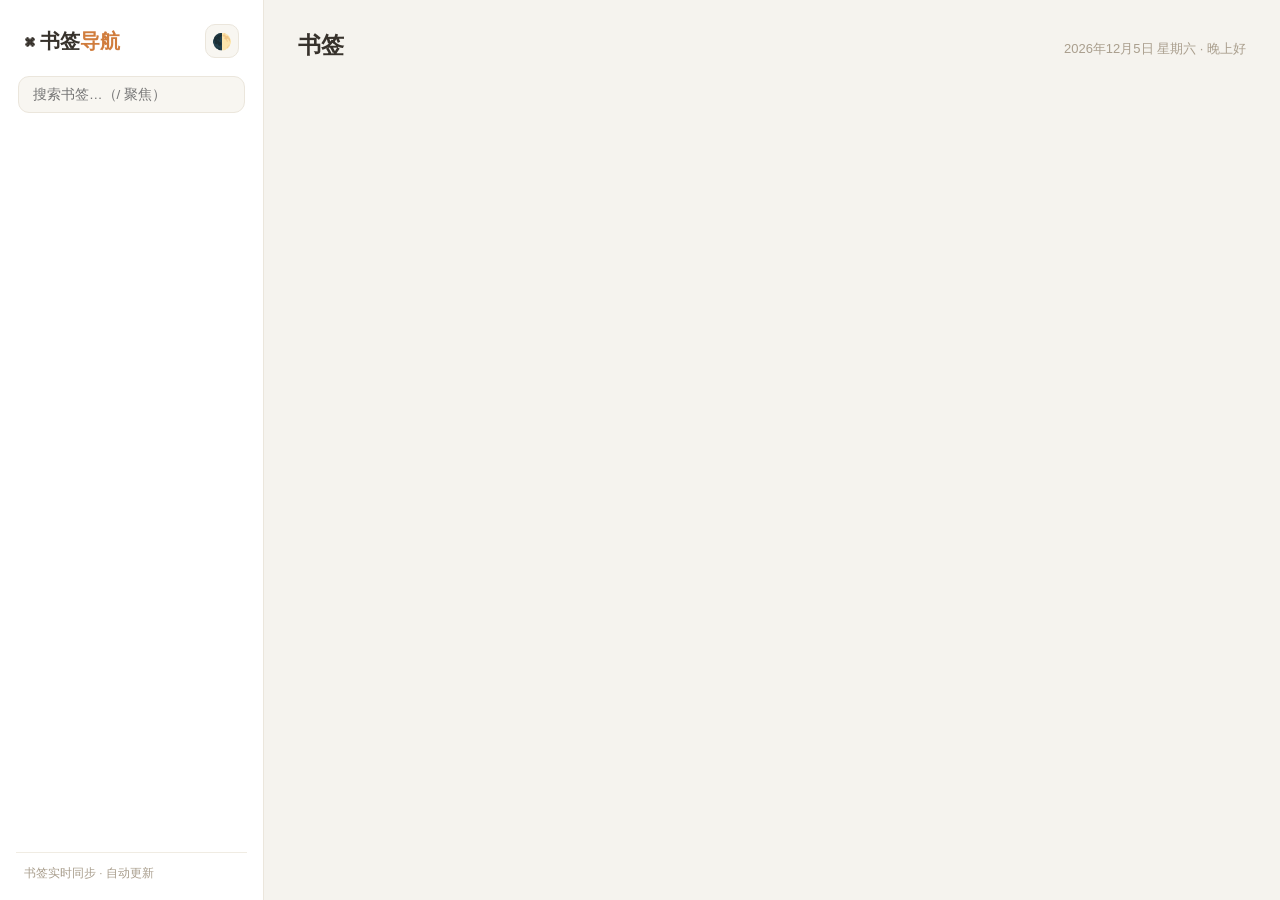
==== newtab.html @ 9ea772b9 "核心代码：新标签页导航页 + 在线演示页" ====
<!DOCTYPE html>
<html lang="zh-CN">
<head>
  <meta charset="UTF-8" />
  <meta name="viewport" content="width=device-width, initial-scale=1.0" />
  <title>书签导航页</title>
  <link rel="stylesheet" href="newtab.css" />
</head>
<body>
  <div class="layout">
    <aside class="side">
      <div class="logo-row">
        <div class="logo">⌘ 书签<span>导航</span></div>
        <button id="themeBtn" class="theme-btn" title="切换主题（跟随系统 / 浅色 / 深色）">🌓</button>
      </div>
      <div class="search">
        <input id="searchInput" type="text" placeholder="搜索书签…（/ 聚焦）" autocomplete="off" spellcheck="false" />
      </div>
      <nav id="sideList" class="cats"></nav>
      <div class="foot" id="sideFoot">书签实时同步 · 自动更新</div>
    </aside>
    <main class="main">
      <div class="m-head">
        <h2 id="curGroup">书签</h2>
        <span class="cnt" id="curCount"></span>
        <span class="spacer"></span>
        <span class="greet" id="greetLine"></span>
      </div>
      <div id="gridWrap" class="grid-wrap"></div>
    </main>
  </div>
  <div id="empty" class="empty hidden">
    <p>没有找到匹配的书签</p>
    <button id="clearBtn">清除搜索</button>
  </div>
  <script src="newtab.js"></script>
</body>
</html>
---- newtab.css ----
/* ===== 主题变量：浅色（默认） / 深色 / 跟随系统 ===== */
:root {
  --bg: #f5f3ee;
  --panel: #ffffff;
  --line: #ebe6dc;
  --line-soft: #f0ece3;
  --ink: #37322c;
  --ink-2: #5f574a;
  --muted: #a99e8d;
  --accent: #d07c3c;
  --accent-deep: #b56a33;
  --accent-soft: #f2e4d4;
  --chip: #f8f6f1;
  --hover: #f6f3ec;
  --shadow: 0 1px 2px rgba(0, 0, 0, 0.03);
  --shadow-hover: 0 8px 20px rgba(0, 0, 0, 0.07);
  --emoji-bg: #f6f3ec;
}

@media (prefers-color-scheme: dark) {
  :root:not([data-theme]) {
    --bg: #1e1b17;
    --panel: #27231d;
    --line: #3a332a;
    --line-soft: #332d25;
    --ink: #eceae4;
    --ink-2: #b3aa9c;
    --muted: #8d857a;
    --accent: #e08a4e;
    --accent-deep: #eba266;
    --accent-soft: #3a2e20;
    --chip: #2e2a22;
    --hover: #322c24;
    --shadow: 0 1px 2px rgba(0, 0, 0, 0.3);
    --shadow-hover: 0 8px 22px rgba(0, 0, 0, 0.45);
    --emoji-bg: #333026;
  }
}

[data-theme="light"] {
  --bg: #f5f3ee;
  --panel: #ffffff;
  --line: #ebe6dc;
  --line-soft: #f0ece3;
  --ink: #37322c;
  --ink-2: #5f574a;
  --muted: #a99e8d;
  --accent: #d07c3c;
  --accent-deep: #b56a33;
  --accent-soft: #f2e4d4;
  --chip: #f8f6f1;
  --hover: #f6f3ec;
  --shadow: 0 1px 2px rgba(0, 0, 0, 0.03);
  --shadow-hover: 0 8px 20px rgba(0, 0, 0, 0.07);
  --emoji-bg: #f6f3ec;
}

[data-theme="dark"] {
  --bg: #1e1b17;
  --panel: #27231d;
  --line: #3a332a;
  --line-soft: #332d25;
  --ink: #eceae4;
  --ink-2: #b3aa9c;
  --muted: #8d857a;
  --accent: #e08a4e;
  --accent-deep: #eba266;
  --accent-soft: #3a2e20;
  --chip: #2e2a22;
  --hover: #322c24;
  --shadow: 0 1px 2px rgba(0, 0, 0, 0.3);
  --shadow-hover: 0 8px 22px rgba(0, 0, 0, 0.45);
  --emoji-bg: #333026;
}

* { box-sizing: border-box; margin: 0; padding: 0; }

html, body { height: 100%; }

body {
  background: var(--bg);
  color: var(--ink);
  font-family: -apple-system, BlinkMacSystemFont, "Segoe UI", "PingFang SC",
    "Hiragino Sans GB", "Microsoft YaHei", sans-serif;
  line-height: 1.5;
}

.layout { display: flex; height: 100vh; max-width: 1440px; margin: 0 auto; }

.side {
  width: 264px;
  flex: none;
  background: var(--panel);
  border-right: 1px solid var(--line);
  display: flex;
  flex-direction: column;
  padding: 24px 16px 18px;
  min-height: 0;
}

.logo-row {
  display: flex;
  align-items: center;
  justify-content: space-between;
  padding: 0 8px 18px;
}

.logo { font-size: 20px; font-weight: 800; }
.logo span { color: var(--accent); }

.theme-btn {
  width: 34px; height: 34px;
  border: 1px solid var(--line);
  border-radius: 10px;
  background: var(--chip);
  cursor: pointer;
  font-size: 16px;
  display: flex; align-items: center; justify-content: center;
  transition: border-color .12s, transform .12s;
}
.theme-btn:hover { border-color: var(--accent); transform: rotate(15deg); }

.search { position: relative; margin-bottom: 16px; padding: 0 2px; }

.search input {
  width: 100%;
  padding: 10px 14px;
  border: 1px solid var(--line);
  border-radius: 11px;
  background: var(--chip);
  font-size: 13.5px;
  color: var(--ink);
  outline: none;
  transition: border-color .12s, box-shadow .12s;
}
.search input:focus { border-color: var(--accent); box-shadow: 0 0 0 3px rgba(208, 124, 60, 0.15); }

.cats { flex: 1; overflow-y: auto; display: flex; flex-direction: column; gap: 3px; min-height: 0; }
.cats::-webkit-scrollbar { width: 6px; }
.cats::-webkit-scrollbar-thumb { background: rgba(0, 0, 0, 0.12); border-radius: 3px; }

.cat {
  display: flex;
  align-items: center;
  gap: 10px;
  padding: 11px 14px;
  border-radius: 11px;
  cursor: pointer;
  font-size: 14px;
  color: var(--ink-2);
  transition: background .12s;
  user-select: none;
}
.cat:hover { background: var(--hover); }
.cat.active { background: var(--accent-soft); color: var(--accent-deep); font-weight: 700; }
.cat .c-ic { width: 22px; text-align: center; flex: none; font-size: 15px; }
.cat .c-name { flex: 1; white-space: nowrap; overflow: hidden; text-overflow: ellipsis; }
.cat .c-num {
  font-size: 11.5px;
  color: var(--muted);
  background: var(--chip);
  padding: 1px 9px;
  border-radius: 999px;
}
.cat.active .c-num { color: var(--accent-deep); background: rgba(208, 124, 60, 0.14); font-weight: 600; }
.cat.remote .c-ic { color: var(--accent); }
.cat.remote.err .c-name::after { content: "（不可达）"; font-size: 11px; color: #b0504a; }
.cat.remote.err .c-num { background: #f6e0dd; color: #b0504a; }

.side-divider { margin: 8px 8px; border-top: 1px solid var(--line-soft); }

.foot {
  padding: 12px 8px 0;
  font-size: 11.5px;
  color: var(--muted);
  border-top: 1px solid var(--line-soft);
  margin-top: 12px;
}

.main { flex: 1; min-width: 0; padding: 28px 34px; display: flex; flex-direction: column; min-height: 0; }

.m-head { display: flex; align-items: baseline; gap: 12px; margin-bottom: 20px; }
.m-head h2 { font-size: 23px; font-weight: 800; }
.m-head .cnt { font-size: 13px; color: var(--muted); }
.m-head .spacer { flex: 1; }
.m-head .greet { font-size: 13px; color: var(--muted); }

.grid-wrap { flex: 1; overflow-y: auto; padding-right: 6px; }
.grid-wrap::-webkit-scrollbar { width: 6px; }
.grid-wrap::-webkit-scrollbar-thumb { background: rgba(0, 0, 0, 0.12); border-radius: 3px; }

.group-block { margin-bottom: 26px; }
.group-block .g-title {
  font-size: 13px;
  font-weight: 700;
  color: var(--ink-2);
  margin-bottom: 12px;
  display: flex;
  align-items: center;
  gap: 8px;
}
.group-block .g-title::before {
  content: "";
  width: 4px; height: 13px;
  border-radius: 2px;
  background: var(--accent);
}
.group-block .g-title .g-num { font-size: 11.5px; color: var(--muted); font-weight: 400; }

.grid {
  display: grid;
  grid-template-columns: repeat(auto-fill, minmax(190px, 1fr));
  gap: 12px;
}

.tile {
  display: flex;
  align-items: center;
  gap: 12px;
  background: var(--panel);
  border: 1px solid var(--line);
  border-radius: 13px;
  padding: 11px 13px;
  text-decoration: none;
  color: var(--ink);
  box-shadow: var(--shadow);
  transition: transform .12s, box-shadow .12s, border-color .12s;
  min-width: 0;
}
.tile:hover { transform: translateY(-2px); border-color: var(--accent); box-shadow: var(--shadow-hover); }

.tile .fav {
  width: 36px; height: 36px;
  border-radius: 10px;
  flex: none;
  display: flex; align-items: center; justify-content: center;
  overflow: hidden;
  background: var(--emoji-bg);
  font-size: 18px;
}
.tile .fav img { width: 22px; height: 22px; object-fit: contain; }
.tile .fav.fallback { color: #fff; font-weight: 700; font-size: 15px; }

.tile .t-text { min-width: 0; flex: 1; }
.tile .t1 { font-size: 13.5px; font-weight: 600; white-space: nowrap; overflow: hidden; text-overflow: ellipsis; }
.tile .t2 { font-size: 11px; color: var(--muted); white-space: nowrap; overflow: hidden; text-overflow: ellipsis; margin-top: 1px; }

.tile .t-tag {
  display: inline-block;
  font-size: 10.5px;
  color: var(--accent-deep);
  background: var(--accent-soft);
  border-radius: 5px;
  padding: 0 6px;
  margin-top: 2px;
  max-width: 100%;
  white-space: nowrap; overflow: hidden; text-overflow: ellipsis;
}

.empty {
  position: fixed;
  inset: 0;
  z-index: 5;
  display: flex;
  flex-direction: column;
  align-items: center;
  justify-content: center;
  gap: 16px;
  color: var(--muted);
  font-size: 15px;
  background: var(--bg);
}
.empty button {
  padding: 9px 22px;
  border: none;
  border-radius: 999px;
  background: var(--accent);
  color: #fff;
  cursor: pointer;
  font-size: 14px;
}
.empty button:hover { background: var(--accent-deep); }

.hidden { display: none !important; }

@media (max-width: 860px) {
  .layout { flex-direction: column; height: auto; }
  .side { width: 100%; max-height: 240px; border-right: none; border-bottom: 1px solid var(--line); }
  .main { padding: 18px 16px; }
}
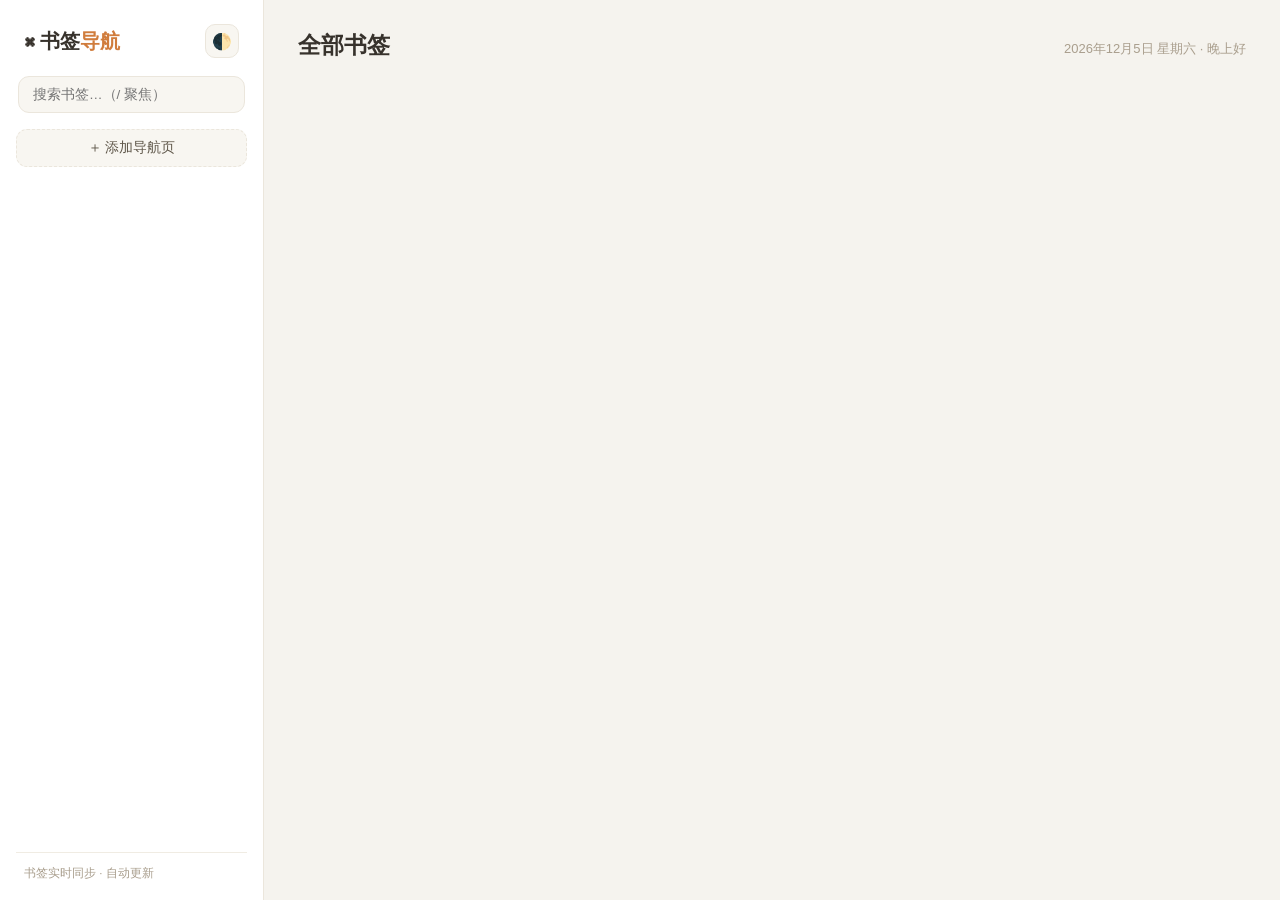
==== commit a2158c3c: "v1.2 界面与权限：新增「添加导航页」入口与编辑弹窗、置顶按钮样式；host_permissions 放开为 *://*/* 以支持自填任意网址拉取；补充 icons 声明" ====
--- a/newtab.html
+++ b/newtab.html
@@ -8,6 +8,7 @@
 </head>
 <body>
   <div class="layout">
+    <!-- 左侧栏 -->
     <aside class="side">
       <div class="logo-row">
         <div class="logo">⌘ 书签<span>导航</span></div>
@@ -16,12 +17,15 @@
       <div class="search">
         <input id="searchInput" type="text" placeholder="搜索书签…（/ 聚焦）" autocomplete="off" spellcheck="false" />
       </div>
+      <button id="addNavBtn" class="add-nav-btn" title="自己填网址，加载一个导航页">＋ 添加导航页</button>
       <nav id="sideList" class="cats"></nav>
       <div class="foot" id="sideFoot">书签实时同步 · 自动更新</div>
     </aside>
+
+    <!-- 右侧内容 -->
     <main class="main">
       <div class="m-head">
-        <h2 id="curGroup">书签</h2>
+        <h2 id="curGroup">全部书签</h2>
         <span class="cnt" id="curCount"></span>
         <span class="spacer"></span>
         <span class="greet" id="greetLine"></span>
@@ -29,10 +33,33 @@
       <div id="gridWrap" class="grid-wrap"></div>
     </main>
   </div>
+
   <div id="empty" class="empty hidden">
     <p>没有找到匹配的书签</p>
     <button id="clearBtn">清除搜索</button>
   </div>
+
+  <!-- 添加 / 编辑导航页弹窗 -->
+  <div id="modalMask" class="modal-mask hidden">
+    <div class="modal">
+      <div class="m-title" id="modalTitle">添加导航页</div>
+      <label class="m-field">名称
+        <input id="edName" type="text" placeholder="例如：我的内网导航" autocomplete="off" spellcheck="false" />
+      </label>
+      <label class="m-field">网址
+        <input id="edUrl" type="text" placeholder="http://192.168.1.100:8080/" autocomplete="off" spellcheck="false" />
+      </label>
+      <p class="m-tip">保存后会自动抓取该网址页面里的所有链接，作为导航分组展示。</p>
+      <div class="m-err hidden" id="edErr"></div>
+      <div class="m-btns">
+        <button id="edDel" class="m-del hidden">删除</button>
+        <span class="spacer"></span>
+        <button id="edCancel" class="m-cancel">取消</button>
+        <button id="edOk" class="m-ok">确定</button>
+      </div>
+    </div>
+  </div>
+
   <script src="newtab.js"></script>
 </body>
 </html>
--- a/newtab.css
+++ b/newtab.css
@@ -17,6 +17,7 @@
   --emoji-bg: #f6f3ec;
 }
 
+/* 跟随系统：浏览器/系统为深色时，未手动指定主题则用深色 */
 @media (prefers-color-scheme: dark) {
   :root:not([data-theme]) {
     --bg: #1e1b17;
@@ -37,6 +38,7 @@
   }
 }
 
+/* 手动指定 */
 [data-theme="light"] {
   --bg: #f5f3ee;
   --panel: #ffffff;
@@ -73,6 +75,7 @@
   --emoji-bg: #333026;
 }
 
+/* ===== 基础 ===== */
 * { box-sizing: border-box; margin: 0; padding: 0; }
 
 html, body { height: 100%; }
@@ -85,8 +88,10 @@
   line-height: 1.5;
 }
 
+/* ===== 布局 ===== */
 .layout { display: flex; height: 100vh; max-width: 1440px; margin: 0 auto; }
 
+/* ---- 左侧栏 ---- */
 .side {
   width: 264px;
   flex: none;
@@ -135,6 +140,21 @@
 }
 .search input:focus { border-color: var(--accent); box-shadow: 0 0 0 3px rgba(208, 124, 60, 0.15); }
 
+/* 添加导航页按钮 */
+.add-nav-btn {
+  width: 100%;
+  margin: 0 0 12px;
+  padding: 9px 14px;
+  border: 1px dashed var(--line);
+  border-radius: 11px;
+  background: var(--chip);
+  color: var(--ink-2);
+  font-size: 13.5px;
+  cursor: pointer;
+  transition: border-color .12s, color .12s, background .12s;
+}
+.add-nav-btn:hover { border-color: var(--accent); color: var(--accent-deep); background: var(--accent-soft); }
+
 .cats { flex: 1; overflow-y: auto; display: flex; flex-direction: column; gap: 3px; min-height: 0; }
 .cats::-webkit-scrollbar { width: 6px; }
 .cats::-webkit-scrollbar-thumb { background: rgba(0, 0, 0, 0.12); border-radius: 3px; }
@@ -154,7 +174,27 @@
 .cat:hover { background: var(--hover); }
 .cat.active { background: var(--accent-soft); color: var(--accent-deep); font-weight: 700; }
 .cat .c-ic { width: 22px; text-align: center; flex: none; font-size: 15px; }
+.cat.active .c-ic { filter: none; }
 .cat .c-name { flex: 1; white-space: nowrap; overflow: hidden; text-overflow: ellipsis; }
+
+/* 条目操作按钮（置顶 / 编辑） */
+.cat .c-act { flex: none; display: flex; align-items: center; gap: 2px; margin-left: 2px; }
+.cat .c-act button {
+  width: 22px; height: 22px;
+  border: none;
+  border-radius: 6px;
+  background: transparent;
+  cursor: pointer;
+  font-size: 12px;
+  line-height: 1;
+  display: flex; align-items: center; justify-content: center;
+  opacity: 0;
+  transition: opacity .12s, background .12s;
+}
+.cat:hover .c-act button { opacity: .65; }
+.cat .c-act button:hover { opacity: 1; background: var(--hover); }
+.cat .c-act .pin-btn.on { opacity: 1; color: var(--accent); }
+
 .cat .c-num {
   font-size: 11.5px;
   color: var(--muted);
@@ -166,8 +206,12 @@
 .cat.remote .c-ic { color: var(--accent); }
 .cat.remote.err .c-name::after { content: "（不可达）"; font-size: 11px; color: #b0504a; }
 .cat.remote.err .c-num { background: #f6e0dd; color: #b0504a; }
-
-.side-divider { margin: 8px 8px; border-top: 1px solid var(--line-soft); }
+[data-theme="dark"] .cat.remote.err .c-num, [data-theme="dark"]:root .cat.remote.err .c-num { background: #3a2724; }
+
+.side-divider {
+  margin: 8px 8px;
+  border-top: 1px solid var(--line-soft);
+}
 
 .foot {
   padding: 12px 8px 0;
@@ -177,6 +221,7 @@
   margin-top: 12px;
 }
 
+/* ---- 右侧内容 ---- */
 .main { flex: 1; min-width: 0; padding: 28px 34px; display: flex; flex-direction: column; min-height: 0; }
 
 .m-head { display: flex; align-items: baseline; gap: 12px; margin-bottom: 20px; }
@@ -189,6 +234,7 @@
 .grid-wrap::-webkit-scrollbar { width: 6px; }
 .grid-wrap::-webkit-scrollbar-thumb { background: rgba(0, 0, 0, 0.12); border-radius: 3px; }
 
+/* 分组块 */
 .group-block { margin-bottom: 26px; }
 .group-block .g-title {
   font-size: 13px;
@@ -257,6 +303,7 @@
   white-space: nowrap; overflow: hidden; text-overflow: ellipsis;
 }
 
+/* 空态 */
 .empty {
   position: fixed;
   inset: 0;
@@ -281,6 +328,72 @@
 }
 .empty button:hover { background: var(--accent-deep); }
 
+/* 弹窗（添加 / 编辑导航页） */
+.modal-mask {
+  position: fixed;
+  inset: 0;
+  z-index: 20;
+  background: rgba(0, 0, 0, 0.35);
+  display: flex;
+  align-items: center;
+  justify-content: center;
+}
+.modal {
+  width: 400px;
+  max-width: calc(100vw - 40px);
+  background: var(--panel);
+  border: 1px solid var(--line);
+  border-radius: 16px;
+  box-shadow: 0 20px 50px rgba(0, 0, 0, 0.18);
+  padding: 22px 24px 18px;
+}
+.modal .m-title { font-size: 16px; font-weight: 800; margin-bottom: 16px; }
+.modal .m-field { display: block; font-size: 12.5px; color: var(--muted); margin-bottom: 12px; }
+.modal .m-field input {
+  width: 100%;
+  margin-top: 5px;
+  padding: 10px 12px;
+  border: 1px solid var(--line);
+  border-radius: 10px;
+  background: var(--chip);
+  font-size: 13.5px;
+  color: var(--ink);
+  outline: none;
+  transition: border-color .12s, box-shadow .12s;
+}
+.modal .m-field input:focus { border-color: var(--accent); box-shadow: 0 0 0 3px rgba(208, 124, 60, 0.15); }
+.modal .m-tip { font-size: 11.5px; color: var(--muted); margin: 2px 0 10px; }
+.modal .m-err {
+  font-size: 12.5px;
+  color: #b0504a;
+  background: rgba(176, 80, 74, 0.08);
+  border-radius: 8px;
+  padding: 8px 10px;
+  margin-bottom: 10px;
+}
+.modal .m-btns { display: flex; align-items: center; gap: 8px; margin-top: 6px; }
+.modal .m-btns .spacer { flex: 1; }
+.modal .m-btns button {
+  padding: 9px 20px;
+  border: 1px solid var(--line);
+  border-radius: 999px;
+  background: var(--chip);
+  color: var(--ink-2);
+  font-size: 13.5px;
+  cursor: pointer;
+  transition: background .12s, border-color .12s;
+}
+.modal .m-btns button:hover { border-color: var(--accent); }
+.modal .m-btns .m-ok {
+  background: var(--accent);
+  border-color: var(--accent);
+  color: #fff;
+  font-weight: 600;
+}
+.modal .m-btns .m-ok:hover { background: var(--accent-deep); border-color: var(--accent-deep); }
+.modal .m-btns .m-del { color: #b0504a; border-color: rgba(176, 80, 74, 0.3); }
+.modal .m-btns .m-del:hover { background: rgba(176, 80, 74, 0.08); }
+
 .hidden { display: none !important; }
 
 @media (max-width: 860px) {
